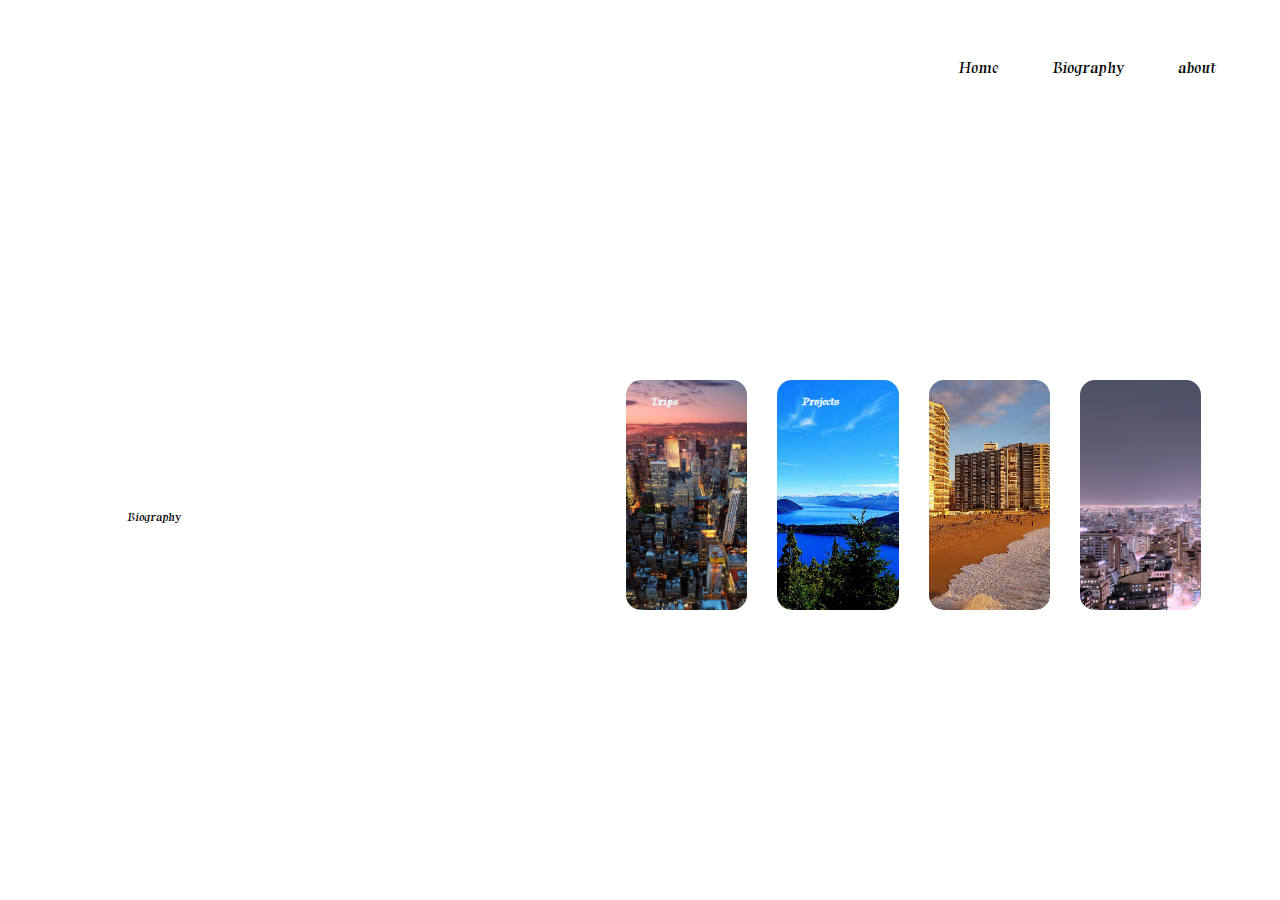
==== home.html @ 900265c0 "adding h2 with animation" ====
<!DOCTYPE html>
<html lang="en">
<head>
    <meta charset="UTF-8">
    <meta http-equiv="X-UA-Compatible" content="IE=edge">
    <meta name="viewport" content="width=device-width, initial-scale=1.0">
    <title>My Biography</title>
    <link rel="stylesheet" href="style.css">
    <link href="https://fonts.googleapis.com/css2?family=Tapestry&family=Teko&display=swap" >
  </head>
<body>
  <div class="container">
    <div class="navbar">
      <img src="" alt="">
      <nav>
        <ul>
          <li><a href="home.html"> <link rel="home" href="home"></a>Home</li>
          <li><a href="biography"></a>Biography</li>
          <li><a href="about"></a>about</li>
        </ul>
      </nav>
      <img src="" class="">
    </div>

    <div class="row">
      <div class="col">
        <h1>JR</h1>
        <p></p>
        <button type="button">Biography</button>
      </div>
        <div class="col">
        </div>
        <div class="card card1">
          <h6>Trips</h6>
          <p></p>
        </div>
      <div class="card card2">
        <h6>Projects</h6>
        <p></p>
      </div>
      <div class="card card3">
        <h6></h6>
        <p></p>
      </div>
      <div class="card card4">
        <h6></h6>
        <p></p>
      </div>

  </div>

</body>
</html>
---- style.css ----
@import url('https://fonts.googleapis.com/css2?family=Tapestry&family=Teko&display=swap');

*{
    margin: 0;
    padding: 0;
    font-family: 'Tapestry' , sans-serif;

}

.container {
    width: 100%;
    height: 100vh;
    background-image: linear-gradient(rgba(0,0,0,0.0),rgba(0,0,0,0.0)),url(bogota.jpg);    
    background-position: center;
    background-size: cover;
    padding-left: 5%;
    padding-right: 5%;
    box-sizing: border-box;
}
.navbar {
    height: 15%;
    display: flex;
    align-items: center;
}

nav{
    flex: 1;
    text-align: right;
}

nav ul li {
    list-style: none;
    display: inline-block;
    margin-left: 50px;
}

nav ul li a{
    text-decoration: none;
    color: black;
    font-size: 15px;
}
.row{
    display: flex;
    height: 80%;
    align-items: center;
}
.col{
    flex-basis: 50%;
}
h1{
    color: white;
    font-size: 100px;
    line-height: 15px;
}
P {
    color: black;
    font-size: 11px;
    line-height: 15px;
}
button {
    width: 180px;
    color: black;
    font-size: 12px;
    padding: 12px 0;
    background: white;
    border: 0;
    border-radius: 20px;
    outline: none;
    margin-top: 30px;
}
.card{
    width: 200px;
    height: 230px;
    display: inline-block;
    border-radius: 15px;
    padding: 15px 25px;
    box-sizing: border-box;
    cursor: pointer;
    margin: 10px 15px;
    background-image: url(peru.jpg);
    background-position: center;
    background-size: cover;
    transition: scale(1.0);
    transform: matrix3d(1.0);
}
.card1{
    background-image: url(NY.jpg);
}
.card2{
    background-image: url(san\ carlos.jpg);
    
}
.card3{
    background-image: url(vina.jpg);
    
    }
.card4{
    background-image: url(chile2.jpg);
    background-size: 400%;
}
.card:hover{
    transform: scale(2.0);
}
h1{
    position: static;
    font-family: 'Tapestry' , sans-serif;

}
h6 {
    color: aliceblue;
    font-family: 'Tapestry' , sans-serif;
}

h2 {
    position: relative;
    font-size: 5vw;
    color: black;
    -webkit-text-stroke: blue;
    text-transform: uppercase;
}
h2::before {
    content: attr(data-text);
    position: absolute;
    top: 0;
    left: 0;
    width: 100%;
    height: 100%;
    color: red;
    -webkit-text-stroke: blue;
    border-right: 0px;
    overflow: hidden;
    animation: animate 8s linear infinite;
}

@keyframes animate
 {
    0%, 40%,100%
        {
           width: 0;
        }
          40%,80%
        {
            width: 100%;
        }
    }
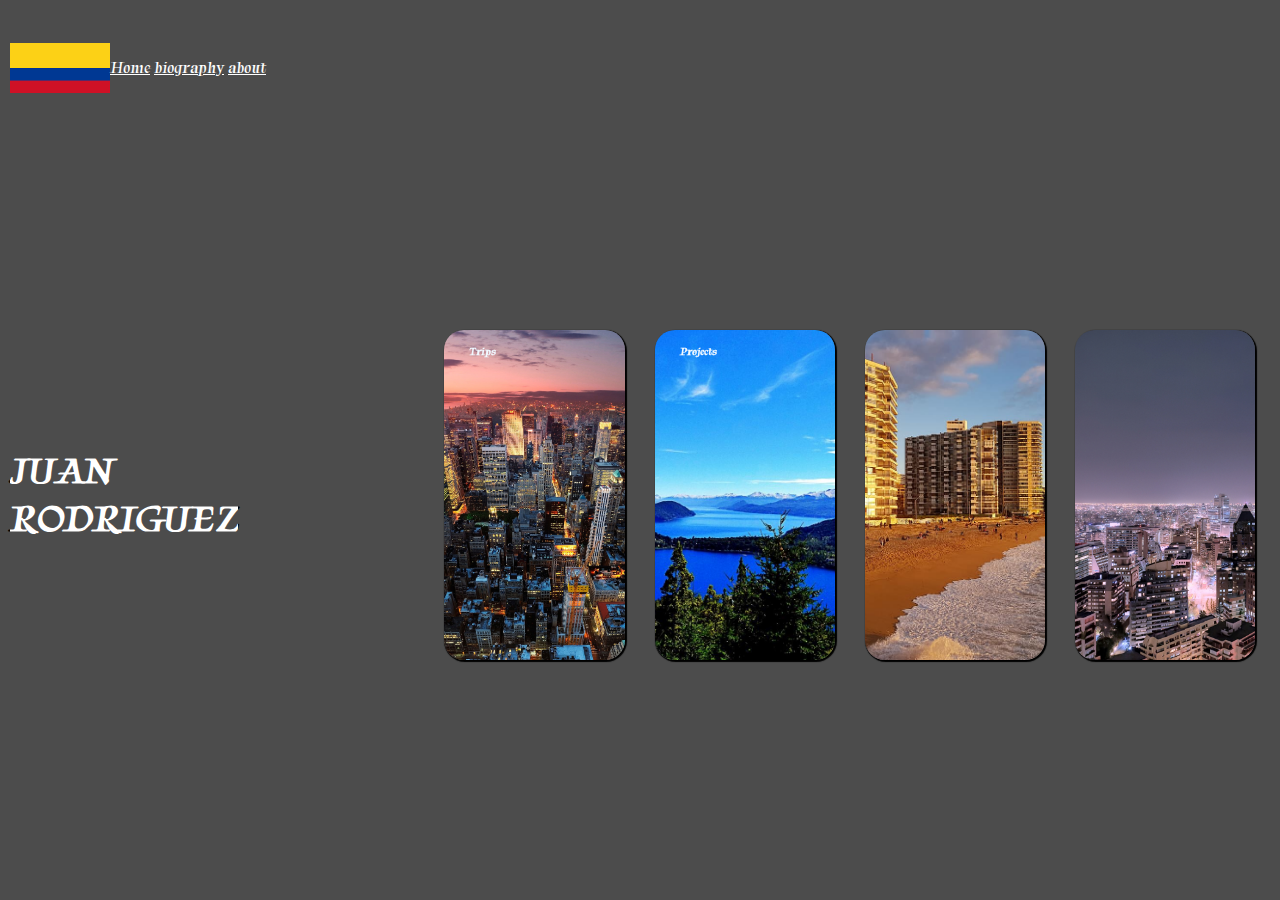
==== commit 154f9f17: "final" ====
--- a/home.html
+++ b/home.html
@@ -11,22 +11,21 @@
 <body>
   <div class="container">
     <div class="navbar">
-      <img src="" alt="">
+      <img src="colombia flag.png" alt="flag" width="100px" height="50px">
       <nav>
         <ul>
-          <li><a href="home.html"> <link rel="home" href="home"></a>Home</li>
-          <li><a href="biography"></a>Biography</li>
-          <li><a href="about"></a>about</li>
+          <a href="home.html">Home</a>
+          <a href="biography.html">biography</a>
+          <a href="about.hmtl">about</a>
         </ul>
       </nav>
-      <img src="" class="">
     </div>
 
     <div class="row">
       <div class="col">
-        <h1>JR</h1>
+        <h2 data-text="Juan Rodriguez">Juan Rodriguez</h2>
         <p></p>
-        <button type="button">Biography</button>
+       
       </div>
         <div class="col">
         </div>
@@ -46,7 +45,7 @@
         <h6></h6>
         <p></p>
       </div>
-
+     
   </div>
 
 </body>
--- a/style.css
+++ b/style.css
@@ -6,15 +6,21 @@
     font-family: 'Tapestry' , sans-serif;
 
 }
+ul a {
+    color: white;
+    text-align: right;
+    position: right;
+}
+
 
 .container {
     width: 100%;
     height: 100vh;
-    background-image: linear-gradient(rgba(0,0,0,0.0),rgba(0,0,0,0.0)),url(bogota.jpg);    
+    background-image: linear-gradient(rgba(0,0,0,0.7),rgba(0,0,0,0.7)),url(bogota.jpg);    
     background-position: center;
     background-size: cover;
-    padding-left: 5%;
-    padding-right: 5%;
+    padding-left: 10px;
+    padding-right: 10px;
     box-sizing: border-box;
 }
 .navbar {
@@ -25,7 +31,7 @@
 
 nav{
     flex: 1;
-    text-align: right;
+    text-align: relative;
 }
 
 nav ul li {
@@ -35,7 +41,7 @@
 }
 
 nav ul li a{
-    text-decoration: none;
+    text-decoration:double;
     color: black;
     font-size: 15px;
 }
@@ -45,7 +51,7 @@
     align-items: center;
 }
 .col{
-    flex-basis: 50%;
+    flex-basis: 70%;
 }
 h1{
     color: white;
@@ -57,31 +63,22 @@
     font-size: 11px;
     line-height: 15px;
 }
-button {
-    width: 180px;
-    color: black;
-    font-size: 12px;
-    padding: 12px 0;
-    background: white;
-    border: 0;
+
+.card{
+    width: 600px;
+    height: 300px;
+    display: inline-block;
     border-radius: 20px;
-    outline: none;
-    margin-top: 30px;
-}
-.card{
-    width: 200px;
-    height: 230px;
-    display: inline-block;
-    border-radius: 15px;
     padding: 15px 25px;
-    box-sizing: border-box;
+    box-sizing: content-box;
     cursor: pointer;
     margin: 10px 15px;
-    background-image: url(peru.jpg);
     background-position: center;
     background-size: cover;
-    transition: scale(1.0);
-    transform: matrix3d(1.0);
+    transition: scale(2.0);
+    transform: matrix3d(2.0);
+    box-shadow: 1px 1px 1px 1px;
+    backface-visibility: hidden;
 }
 .card1{
     background-image: url(NY.jpg);
@@ -96,10 +93,10 @@
     }
 .card4{
     background-image: url(chile2.jpg);
-    background-size: 400%;
 }
 .card:hover{
-    transform: scale(2.0);
+    transform: scale(2.4);
+    
 }
 h1{
     position: static;
@@ -113,9 +110,9 @@
 
 h2 {
     position: relative;
-    font-size: 5vw;
+    font-size: 3vw;
     color: black;
-    -webkit-text-stroke: blue;
+    -webkit-text-stroke: black;
     text-transform: uppercase;
 }
 h2::before {
@@ -125,8 +122,8 @@
     left: 0;
     width: 100%;
     height: 100%;
-    color: red;
-    -webkit-text-stroke: blue;
+    color: white;
+    -webkit-text-stroke: black;
     border-right: 0px;
     overflow: hidden;
     animation: animate 8s linear infinite;
